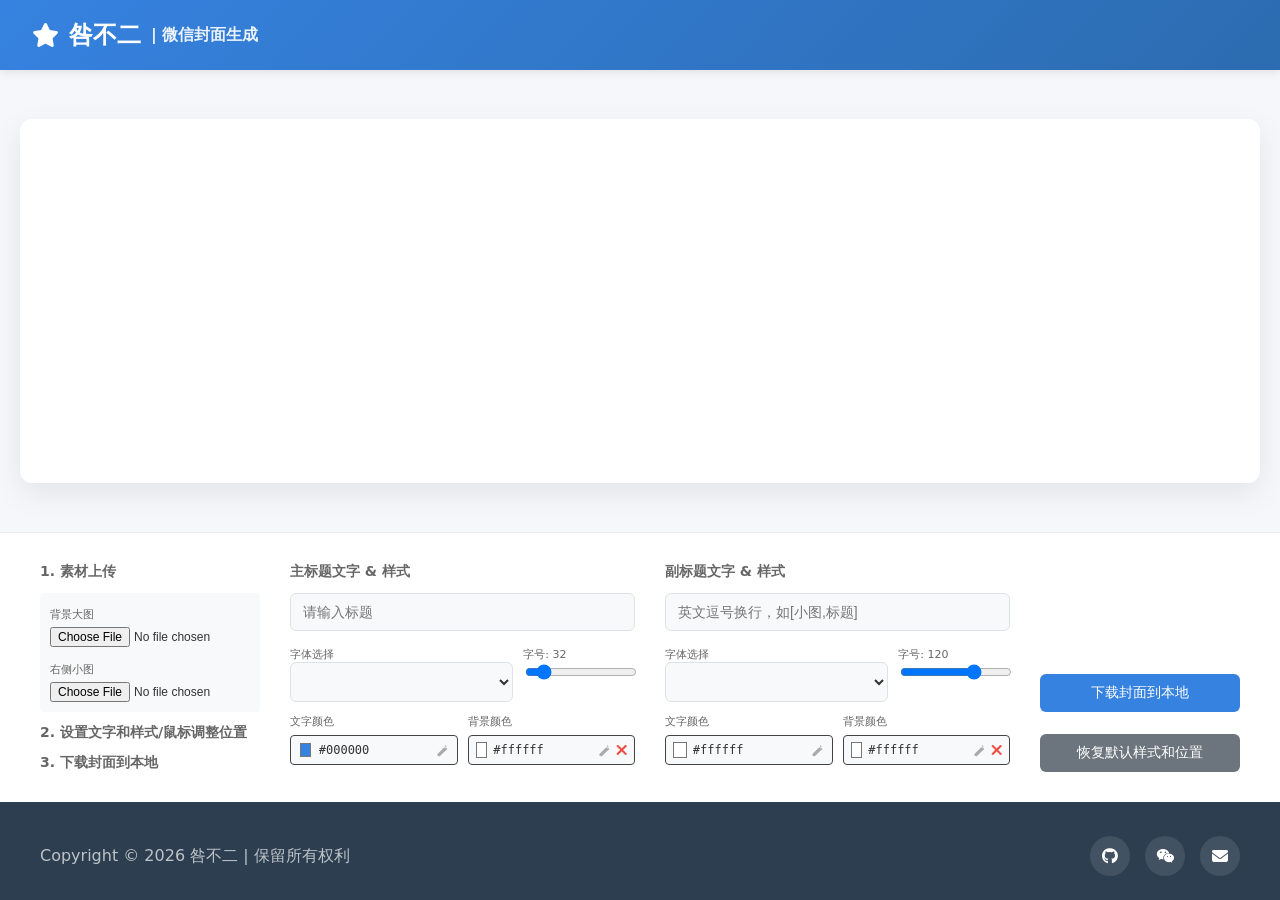
==== covertool.html @ 83ede1eb "covertool" ====
﻿<!DOCTYPE html>
<html>
<head>
    <meta charset="UTF-8">
    <meta name="robots" content="noindex">
    <link rel="stylesheet" href="./css/style.css" />
    <link rel="stylesheet" href="./css/covertool.css">
    <link
      rel="stylesheet"
      href="https://cdnjs.cloudflare.com/ajax/libs/font-awesome/6.4.0/css/all.min.css"
    />
    <link rel="preload" href="./font/SourceHanSansSC-Medium-2.otf" as="font" type="font/otf" crossorigin="anonymous">
    <link rel="preload" href="./font/CKTKingkong.ttf" as="font" type="font/ttf" crossorigin="anonymous">
    <script src="./js/covergenerator.js"></script>
</head>
<body>
    <nav class="navbar">
      <div class="nav-container">
        <a href="index.html" class="logo">
          <i class="fas fa-star"></i> 咎不二
          <span>| 微信封面生成</span>
        </a>
      </div>
    </nav>

    <div id="editor">
        <canvas id="coverCanvas" width="1303" height="383"></canvas>
    </div>

    <div id="sidebar">
        <div class="group">
            <label>1. 素材上传</label>
            <div style="background: var(--input-bg); padding: 10px; border-radius: 4px;">
                <label style="font-weight: normal; font-size: 11px;">背景大图</label>
                <input type="file" onchange="loadImg(this, 'left')" style="font-size: 12px; margin-top:5px;">

                <label style="font-weight: normal; font-size: 11px; margin-top: 15px; display: block;">右侧小图</label>
                <input type="file" onchange="loadImg(this, 'right')" style="font-size: 12px; margin-top:5px;">
            </div>
            <label>2. 设置文字和样式/鼠标调整位置</label>
            <label>3. 下载封面到本地</label>
        </div>

        <div class="group">
            <label>主标题文字 & 样式</label>
            <input type="text" id="titleInput" placeholder="请输入标题" oninput="updateElement('title', 'text', this.value)">

            <div style="display: flex; gap: 10px;">
                <div style="flex: 2;">
                    <label style="font-weight: normal; font-size: 11px;">字体选择</label>
                    <select id="titleFontSelect" onchange="updateElement('title', 'fontFamily', this.value)"></select>
                </div>
                <div style="flex: 1;">
                    <label style="font-weight: normal; font-size: 11px;">字号: <span id="titleSizeLabel">32</span></label>
                    <input type="range" min="10" max="200" value="32" style="width:100%"
                           oninput="document.getElementById('titleSizeLabel').innerText=this.value; updateElement('title', 'fontSize', parseInt(this.value))">
                </div>
            </div>

            <div class="color-row">
                <div class="color-item">
                    <label style="font-weight: normal; font-size: 11px;">文字颜色</label>
                    <div style="display: flex; align-items: center; background: var(--input-bg); padding: 2px 5px; border-radius: 4px; border: 1px solid #444;">
                        <input type="color" id="titleColorPicker" value="#3682e0"
                               style="width: 24px; height: 24px; border: none; padding: 10; background: none; cursor: pointer;"
                               oninput="syncColor('title', 'color', this.value, 'titleColorHex')">
                        <input type="text" id="titleColorHex" value="#000000"
                               oninput="syncColor('title', 'color', this.value, 'titleColorPicker')">
                        <button onclick="pickColor('title', 'color', ['titleColorPicker', 'titleColorHex'])"
                                style="background: none; border: none; padding: 2px; cursor: pointer; display: flex; align-items: center;"
                                title="吸取屏幕颜色">
                            <svg viewBox="0 0 24 24" width="16" height="16" fill="#aaa"><path d="M17.48 8l2.53 2.53-2.53 2.53-.7-.7 1.33-1.33H13v-1h5.1l-1.32-1.33.7-.7zM7 21c-1.1 0-2-.9-2-2 0-.55.22-1.05.59-1.41l9.82-9.82 3.54 3.54-9.82 9.82c-.36.37-.86.59-1.41.59zM17.17 5L19 6.83l-1.06 1.06L16.11 6.06 17.17 5z" /></svg>
                        </button>
                    </div>
                </div>

                <div class="color-item">
                    <label style="font-weight: normal; font-size: 11px;">背景颜色</label>
                    <div style="display: flex; align-items: center; background: var(--input-bg); padding: 2px 5px; border-radius: 4px; border: 1px solid #444;">
                        <input type="color" id="titleBgColorPicker" value="#ffffff"
                               style="width: 24px; height: 24px; border: none; padding: 0; background: none; cursor: pointer;"
                               oninput="syncColor('title', 'bgColor', this.value, 'titleBgColorHex')">
                        <input type="text" id="titleBgColorHex" value="#ffffff"
                               oninput="syncColor('title', 'bgColor', this.value, 'titleBgColorPicker')">
                        <button onclick="pickColor('title', 'bgColor', ['titleBgColorPicker', 'titleBgColorHex'])"
                                style="background: none; border: none; padding: 2px; cursor: pointer; display: flex; align-items: center;"
                                title="吸取屏幕颜色">
                            <svg viewBox="0 0 24 24" width="16" height="16" fill="#aaa"><path d="M17.48 8l2.53 2.53-2.53 2.53-.7-.7 1.33-1.33H13v-1h5.1l-1.32-1.33.7-.7zM7 21c-1.1 0-2-.9-2-2 0-.55.22-1.05.59-1.41l9.82-9.82 3.54 3.54-9.82 9.82c-.36.37-.86.59-1.41.59zM17.17 5L19 6.83l-1.06 1.06L16.11 6.06 17.17 5z" /></svg>
                        </button>
                        <button onclick="syncColor('title', 'bgColor', 'transparent', 'titleBgColorHex')"
                                style="background: none; border: 1px border #666; color: #aaa; font-size: 9px; cursor: pointer; padding: 2px;"
                                title="设为透明">
                            ❌
                        </button>
                    </div>
                </div>
            </div>
        </div>

        <div class="group">
            <label>副标题文字 & 样式</label>
            <input type="text" id="subtitleInput" placeholder="英文逗号换行，如[小图,标题]" oninput="updateElement('subtitle', 'text', this.value.split(','))">

            <div style="display: flex; gap: 10px;">
                <div style="flex: 2;">
                    <label style="font-weight: normal; font-size: 11px;">字体选择</label>
                    <select id="subtitleFontSelect" onchange="updateElement('subtitle', 'fontFamily', this.value)"></select>
                </div>
                <div style="flex: 1;">
                    <label style="font-weight: normal; font-size: 11px;">字号: <span id="subtitleSizeLabel">120</span></label>
                    <input type="range" min="10" max="170" value="120" style="width:100%"
                           oninput="document.getElementById('subtitleSizeLabel').innerText=this.value; updateElement('subtitle', 'fontSize', parseInt(this.value))">
                </div>
            </div>

            <div class="color-row">
                <div class="color-item">
                    <label style="font-weight: normal; font-size: 11px;">文字颜色</label>
                    <div style="display: flex; align-items: center; background: var(--input-bg); padding: 2px 5px; border-radius: 4px; border: 1px solid #444;">
                        <input type="color" id="subtitleColorPicker" value="#ffffff"
                               style="width: 24px; height: 24px; border: none; padding: 0; background: none; cursor: pointer;"
                               oninput="syncColor('subtitle', 'color', this.value, 'subtitleColorHex')">
                        <input type="text" id="subtitleColorHex" value="#ffffff"
                               oninput="syncColor('subtitle', 'color', this.value, 'subtitleColorPicker')">
                        <button onclick="pickColor('subtitle', 'color', ['subtitleColorPicker', 'subtitleColorHex'])"
                                style="background: none; border: none; padding: 2px; cursor: pointer; display: flex; align-items: center;"
                                title="吸取屏幕颜色">
                            <svg viewBox="0 0 24 24" width="16" height="16" fill="#aaa"><path d="M17.48 8l2.53 2.53-2.53 2.53-.7-.7 1.33-1.33H13v-1h5.1l-1.32-1.33.7-.7zM7 21c-1.1 0-2-.9-2-2 0-.55.22-1.05.59-1.41l9.82-9.82 3.54 3.54-9.82 9.82c-.36.37-.86.59-1.41.59zM17.17 5L19 6.83l-1.06 1.06L16.11 6.06 17.17 5z" /></svg>
                        </button>
                    </div>
                </div>

                <div class="color-item">
                    <label style="font-weight: normal; font-size: 11px;">背景颜色</label>
                    <div style="display: flex; align-items: center; background: var(--input-bg); padding: 2px 5px; border-radius: 4px; border: 1px solid #444;">
                        <input type="color" id="subtitleBgColorPicker" value="#ffffff"
                               style="width: 24px; height: 24px; border: none; padding: 0; background: none; cursor: pointer;"
                               oninput="syncColor('subtitle', 'bgColor', this.value, 'subtitleBgColorHex')">
                        <input type="text" id="subtitleBgColorHex" value="#ffffff"
                               oninput="syncColor('subtitle', 'bgColor', this.value, 'subtitleBgColorPicker')">
                        <button onclick="pickColor('subtitle', 'bgColor', ['subtitleBgColorPicker', 'subtitleBgColorHex'])"
                                style="background: none; border: none; padding: 2px; cursor: pointer; display: flex; align-items: center;"
                                title="吸取屏幕颜色">
                            <svg viewBox="0 0 24 24" width="16" height="16" fill="#aaa"><path d="M17.48 8l2.53 2.53-2.53 2.53-.7-.7 1.33-1.33H13v-1h5.1l-1.32-1.33.7-.7zM7 21c-1.1 0-2-.9-2-2 0-.55.22-1.05.59-1.41l9.82-9.82 3.54 3.54-9.82 9.82c-.36.37-.86.59-1.41.59zM17.17 5L19 6.83l-1.06 1.06L16.11 6.06 17.17 5z" /></svg>
                        </button>
                        <button onclick="syncColor('subtitle', 'bgColor', 'transparent', 'subtitleBgColorHex')"
                                style="background: none; border: 1px border #666; color: #aaa; font-size: 9px; cursor: pointer; padding: 2px;"
                                title="设为透明">
                            ❌
                        </button>
                    </div>
                </div>
            </div>
        </div>

        <div class="group" style="justify-content: flex-end; height: 100%; padding-bottom: 5px;">
            <button onclick="sendToWPF()" style="margin-bottom: 10px;">下载封面到本地</button>
            <button onclick="uiReset()">恢复默认样式和位置</button>
        </div>
    </div>
    <footer class="footer">
      <div class="footer-content">
        <div class="footer-bottom">
          <p>Copyright © 2026 咎不二 | 保留所有权利</p>
      
          <div class="social-links">
            <a href="https://github.com/JiuBuer" target="_blank" rel="nofollow" class="social-link">
              <i class="fab fa-github"></i>
            </a>
            <a href="contact.html" class="social-link">
              <i class="fab fa-weixin"></i>
            </a>
            <a href="contact.html" class="social-link">
              <i class="fas fa-envelope"></i>
            </a>
          </div>
        </div>
      </div>
    </footer>

    <script>
    window.addEventListener('DOMContentLoaded', () => initCoverTool());
    </script>

</body>
</html>
---- css/style.css ----
/* ==================== 全局基础样式 ==================== */
:root {
    --bg-color: #f0f2f5;
    --panel-bg: #ffffff;
    --primary-blue: #007AFF;
}

body, html {
    height: 100%;
    margin: 0;
    padding: 0;
    font-family: "PingFang SC", "Microsoft YaHei", sans-serif;
}

/* ==================== 导航栏样式 ==================== */
.navbar {
    background: linear-gradient(135deg, #3682e0 0%, #2c6cb0 100%);
    color: white;
    padding: 1rem 2rem;
    box-shadow: 0 2px 10px rgba(0,0,0,0.1);
    position: sticky;
    top: 0;
    z-index: 2000;
    height: 70px;
    box-sizing: border-box;
}

.nav-container {
    max-width: 1400px;
    margin: 0 auto;
    display: flex;
    justify-content: space-between;
    align-items: center;
    height: 100%;
}

.logo {
    font-size: 1.5rem;
    font-weight: bold;
    text-decoration: none;
    color: white;
    display: flex;
    align-items: center;
    gap: 10px;
}

.logo span {
    font-size: 1rem;
    opacity: 0.9;
}

.nav-links {
    display: flex;
    gap: 1.5rem;
    list-style: none;
    margin: 0;
    padding: 0;
}

.nav-links a {
    color: white;
    text-decoration: none;
    font-weight: 500;
    padding: 0.5rem 1rem;
    border-radius: 4px;
    transition: all 0.3s ease;
}

.nav-links a:hover {
    background: rgba(255,255,255,0.1);
}

.nav-links a.active {
    background: rgba(255,255,255,0.2);
}

/* ==================== 公共页面容器样式 ==================== */
body:not(.home-page) .main-container {
    flex: 1;
    padding: 20px;
    max-width: 1200px;
    margin: 0 auto;
    width: 100%;
    box-sizing: border-box;
}

.page-header {
    background: white;
    padding: 3rem 2rem;
    border-radius: 10px;
    box-shadow: 0 2px 15px rgba(0,0,0,0.1);
    margin-bottom: 2rem;
}

.page-header h1 {
    color: #3682e0;
    margin-bottom: 0.5rem;
    font-size: 2.5rem;
}

.page-header p {
    color: #666;
    font-size: 1.2rem;
}

.content-section {
    background: white;
    padding: 2rem;
    border-radius: 10px;
    box-shadow: 0 2px 15px rgba(0,0,0,0.1);
    margin-bottom: 2rem;
}

.content-section h2 {
    color: #333;
    margin-bottom: 1rem;
    border-bottom: 3px solid #3682e0;
    padding-bottom: 0.5rem;
    display: inline-block;
}

/* ==================== 页脚样式 ==================== */
body:not(.home-page) .footer {
    background: #2c3e50;
    color: white;
    text-align: center;
    padding: 1.5rem;
    margin-top: auto;
}

.footer-content {
    max-width: 1200px;
    margin: 0 auto;
}

.footer-content p {
    margin: 0;
}

.footer-sub {
    margin-top: 8px;
    font-size: 0.9rem;
    opacity: 0.8;
}

.footer-logo .logo {
    font-size: 1.8rem;
    color: white;
    margin-bottom: 15px;
    display: inline-block;
}


.footer-links {
    display: grid;
    grid-template-columns: repeat(3, 1fr);
    gap: 30px;
}

.link-group h4 {
    color: white;
    margin-bottom: 20px;
    font-size: 1.2rem;
}

.link-group a {
    display: block;
    color: #bdc3c7;
    text-decoration: none;
    margin-bottom: 10px;
    transition: all 0.3s ease;
}

.link-group a:hover {
    color: white;
    padding-left: 5px;
}

.footer-bottom {
    display: flex;
    justify-content: space-between;
    align-items: center;
    padding-top: 10px;
    border-top: none;
    color: #bdc3c7;
}

.social-links {
    display: flex;
    gap: 15px;
}

.social-link {
    width: 40px;
    height: 40px;
    background: rgba(255, 255, 255, 0.1);
    border-radius: 50%;
    display: flex;
    align-items: center;
    justify-content: center;
    color: white;
    text-decoration: none;
    transition: all 0.3s ease;
}

.social-link:hover {
    background: #3682e0;
    transform: translateY(-3px);
}


/* ==================== 公共卡片样式 ==================== */
.content-section > div:has(.tech-stack-card) {
    display: grid;
    grid-template-columns: repeat(auto-fit, minmax(280px, 1fr));
    gap: 1.5rem;
    margin-top: 1.5rem;
}

.tech-stack-card {
    background: #f8f9fa;
    padding: 1.5rem;
    border-radius: 8px;
    height: 100%;
    box-sizing: border-box;
    border: 1px solid #e9ecef;
    transition: all 0.3s ease;
}

.tech-stack-card:hover {
    transform: translateY(-3px);
    box-shadow: 0 5px 15px rgba(0,0,0,0.1);
    border-color: #3682e0;
}

.tech-stack-card h3 {
    color: #3682e0;
    margin-top: 0;
    margin-bottom: 1rem;
    border-bottom: 2px solid #dee2e6;
    padding-bottom: 0.5rem;
    font-size: 1.3rem;
}

.tech-stack-card p {
    margin: 0;
    line-height: 1.6;
    color: #495057;
}

.content-section > div:has(.cooperation-card) {
    display: grid;
    grid-template-columns: repeat(auto-fit, minmax(220px, 1fr));
    gap: 1.5rem;
    margin-top: 1.5rem;
}

.cooperation-card {
    text-align: center;
    padding: 1.5rem;
    background: #f8f9fa;
    border-radius: 8px;
    transition: all 0.3s ease;
    height: 100%;
    box-sizing: border-box;
    border: 1px solid #e9ecef;
    display: flex;
    flex-direction: column;
    align-items: center;
    justify-content: center;
}

.cooperation-card:hover {
    background: #e9ecef;
    transform: translateY(-3px);
    box-shadow: 0 5px 15px rgba(0,0,0,0.1);
}

.cooperation-icon {
    font-size: 2.5rem;
    margin-bottom: 1rem;
    display: inline-block;
}

.cooperation-card h4 {
    margin: 0 0 0.5rem 0;
    color: #333;
    font-size: 1.2rem;
}

.cooperation-card p {
    margin: 0;
    color: #666;
    font-size: 0.95rem;
    line-height: 1.5;
}

/* ==================== 公共按钮样式 ==================== */
.btn {
    display: inline-block;
    padding: 0.75rem 1.5rem;
    border: none;
    border-radius: 6px;
    font-weight: 500;
    text-decoration: none;
    cursor: pointer;
    transition: all 0.3s ease;
    text-align: center;
    font-family: inherit;
    font-size: 1rem;
}

.btn-blue {
    background: #3682e0;
    color: white;
}

.btn-blue:hover {
    background: #2c6cb0;
    color: white;
}

.btn-gray {
    background: #6c757d;
    color: white;
}

.btn-gray:hover {
    background: #5a6268;
    color: white;
}

.btn-green {
    background: #20c997;
    color: white;
}

.btn-green:hover {
    background: #1aae83;
    color: white;
}

.btn-orange {
    background: #ff9500;
    color: white;
}

.btn-orange:hover {
    background: #e68900;
    color: white;
}

/* ==================== 公共响应式设计 ==================== */
@media (max-width: 768px) {
    .navbar {
        padding: 0.8rem 1rem;
        height: 60px;
    }
    
    .nav-links {
        gap: 0.5rem;
    }
    
    .nav-links a {
        padding: 0.4rem 0.8rem;
        font-size: 0.9rem;
    }
    
    .logo {
        font-size: 1.2rem;
    }
    
    .logo span {
        display: none;
    }
    
    .page-header {
        padding: 2rem 1rem;
    }
    
    .page-header h1 {
        font-size: 2rem;
    }
    
    .content-section {
        padding: 1.5rem;
    }
    
    .content-section > div:has(.tech-stack-card),
    .content-section > div:has(.cooperation-card) {
        grid-template-columns: 1fr;
        gap: 1rem;
    }
    
    .tech-stack-card,
    .cooperation-card {
        padding: 1.2rem;
    }
    
    .cooperation-icon {
        font-size: 2rem;
    }
}

@media (max-width: 480px) {
    .btn {
        padding: 0.6rem 1rem;
        font-size: 0.9rem;
    }
    
    .page-header h1 {
        font-size: 1.8rem;
    }
    
    .content-section h2 {
        font-size: 1.3rem;
    }
}

@media print {
    .left-panel, #cover-section, .btn:not(.btn-print) {
        display: none !important;
    }

    .poster-container {
        box-shadow: none !important;
        border: 1px solid #ddd !important;
    }
}
---- css/covertool.css ----
﻿/* ===================== 白底版 covertool.css ===================== */
:root {
    --card-bg: #ffffff;
    --input-bg: #f8f9fa;
    --accent: #3682e0;
    --text: #333333;
}

body {
    margin: 0;
    height: 100vh;
    display: flex;
    flex-direction: column;
    font-family: "PingFang SC", "Microsoft YaHei", system-ui, sans-serif;
    color: var(--text);
    background: #f5f7fa;        
}

/* 画布区域 */
#editor {
    flex: 1;
    display: flex;
    align-items: center;
    justify-content: center;
    padding: 40px 20px;          
}

canvas {
    background: #fff;
    border-radius: 12px;        
    box-shadow: 0 10px 30px rgba(0, 0, 0, 0.08);
    max-width: 100%;
    max-height: 100%;
}

/* 底栏控制区 */
#sidebar {
    background: var(--card-bg);
    padding: 30px 40px;
    border-top: 1px solid #e9ecef;   /* 浅灰分割线 */
    display: grid;
    grid-template-columns: 220px 1fr 1fr 200px;
    gap: 30px;
    align-items: start;
}

/* 每组样式的卡片容器 */
.group {
    display: flex;
    flex-direction: column;
    gap: 12px;
}
.group label {
    font-size: 14px;
    color: #666;
    font-weight: 600;
}

/* 输入框、下拉框通用样式 */
input[type="text"],
select {
    width: 100%;
    padding: 10px 12px;
    background: var(--input-bg);
    border: 1px solid #dee2e6;
    color: var(--text);
    border-radius: 6px;
    font-size: 14px;
    box-sizing: border-box;
    transition: border-color .2s;
}
input[type="text"]:focus,
select:focus {
    outline: none;
    border-color: var(--accent);
}

/* 颜色选择器容器 */
.color-row {
    display: flex;
    gap: 10px;
}
.color-item {
    flex: 1;
    display: flex;
    flex-direction: column;
    gap: 6px;
}
.color-item input[type="text"] {
    min-width: 65px;
    border: none;
    background: transparent;
    font-family: monospace;
    font-size: 12px;
    padding: 0 4px;
}

/* 原生 color 控件 */
input[type="color"] {
    width: 100%;
    height: 36px;
    border: none;
    background: none;
    cursor: pointer;
}

/* 按钮样式 */
button {
    padding: 10px 16px;
    border-radius: 6px;
    border: none;
    font-weight: 500;
    cursor: pointer;
    transition: all .3s ease;
    font-size: 14px;
}
button[onclick="sendToWPF()"] {
    background: var(--accent);
    color: #fff;
}
button[onclick="sendToWPF()"]:hover {
    background: #2c6cb0;
}
button[onclick="uiReset()"] {
    background: #6c757d;
    color: #fff;
}
button[onclick="uiReset()"]:hover {
    background: #5a6268;
}

/* 响应式：与首页保持一致 */
@media (max-width: 992px) {
    #sidebar {
        grid-template-columns: 1fr 1fr;
        gap: 20px;
        padding: 20px;
    }
}
@media (max-width: 576px) {
    #sidebar {
        grid-template-columns: 1fr;
        padding: 20px 15px;
    }
}
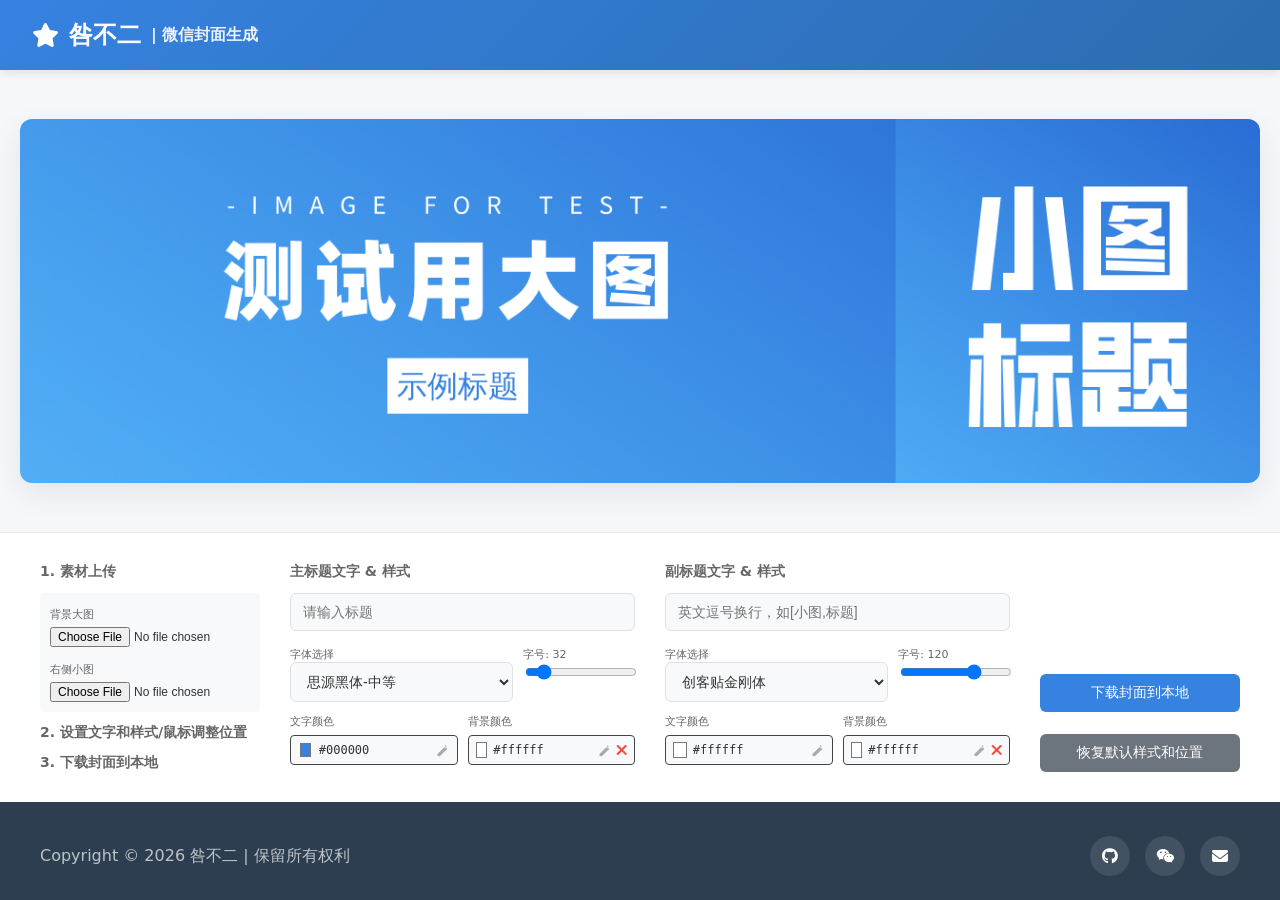
==== commit 74027a48: "html fonts" ====
--- a/covertool.html
+++ b/covertool.html
@@ -9,8 +9,8 @@
       rel="stylesheet"
       href="https://cdnjs.cloudflare.com/ajax/libs/font-awesome/6.4.0/css/all.min.css"
     />
-    <link rel="preload" href="./font/SourceHanSansSC-Medium-2.otf" as="font" type="font/otf" crossorigin="anonymous">
-    <link rel="preload" href="./font/CKTKingkong.ttf" as="font" type="font/ttf" crossorigin="anonymous">
+    <link rel="preload" href="./font/SourceHanSansSC-Medium-2.woff2" as="font" type="font/woff2" crossorigin="anonymous">
+    <link rel="preload" href="./font/CKTKingkong.woff2" as="font" type="font/woff2" crossorigin="anonymous">
     <script src="./js/covergenerator.js"></script>
 </head>
 <body>
